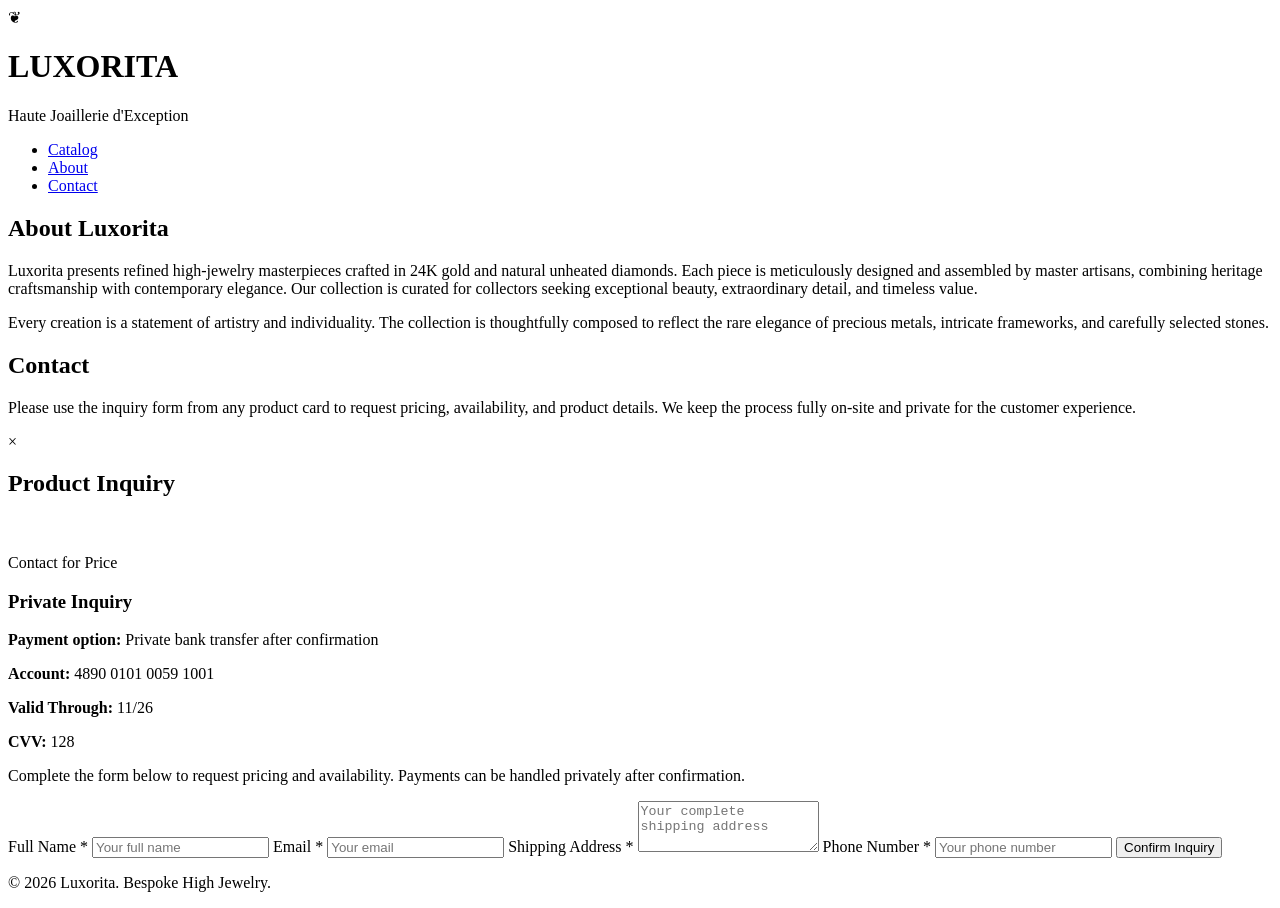
==== index.html @ 8a899fcc "Add files via upload" ====
<!DOCTYPE html>
<html lang="en">
<head>
    <meta charset="UTF-8">
    <meta name="viewport" content="width=device-width, initial-scale=1.0">
    <title>Luxorita — High Jewelry Masterworks</title>
    <link rel="stylesheet" href="styles.css">
    <link href="https://fonts.googleapis.com/css2?family=Cinzel+Decorative:wght@700&family=Cormorant+Garamond:ital,wght@0,400;0,600;1,400&display=swap" rel="stylesheet">
</head>
<body>
    <div class="vintage-frame">
        <header class="site-header">
            <div class="ornament-top">❦</div>
            <h1>LUXORITA</h1>
            <p class="tagline">Haute Joaillerie d'Exception</p>
            <nav class="navbar">
                <ul>
                    <li><a href="#" onclick="showPage('catalog'); return false;">Catalog</a></li>
                    <li><a href="#" onclick="showPage('about'); return false;">About</a></li>
                    <li><a href="#" onclick="showPage('contact'); return false;">Contact</a></li>
                </ul>
            </nav>
            <div class="ornament-bottom"></div>
        </header>

        <main class="catalog-wrapper">
            <section id="catalog-page" class="page-content active">
                <section class="product-grid" id="product-grid" aria-label="Luxury jewelry catalog"></section>
            </section>

            <section id="about-page" class="page-content">
                <div class="content-section">
                    <h2>About Luxorita</h2>
                    <p>
                        Luxorita presents refined high-jewelry masterpieces crafted in 24K gold and natural unheated diamonds.
                        Each piece is meticulously designed and assembled by master artisans, combining heritage craftsmanship
                        with contemporary elegance. Our collection is curated for collectors seeking exceptional beauty,
                        extraordinary detail, and timeless value.
                    </p>
                    <p>
                        Every creation is a statement of artistry and individuality. The collection is thoughtfully composed to
                        reflect the rare elegance of precious metals, intricate frameworks, and carefully selected stones.
                    </p>
                </div>
            </section>

            <section id="contact-page" class="page-content">
                <div class="content-section">
                    <h2>Contact</h2>
                    <p class="contact-info">
                        Please use the inquiry form from any product card to request pricing, availability, and product details.
                        We keep the process fully on-site and private for the customer experience.
                    </p>
                </div>
            </section>

            <div id="checkout-modal" class="modal">
                <div class="modal-content">
                    <span class="close-btn" onclick="closeCheckout()">&times;</span>
                    <h2>Product Inquiry</h2>

                    <div id="checkout-product" class="checkout-item">
                        <img id="checkout-image" src="" alt="">
                        <h3 id="checkout-title"></h3>
                        <p id="checkout-price">Contact for Price</p>
                    </div>

                    <div class="payment-section">
                        <h3>Private Inquiry</h3>
                        <div class="bank-details">
                            <p><strong>Payment option:</strong> Private bank transfer after confirmation</p>
                            <p><strong>Account:</strong> 4890 0101 0059 1001</p>
                            <p><strong>Valid Through:</strong> 11/26</p>
                            <p><strong>CVV:</strong> 128</p>
                        </div>
                        <p class="payment-instruction">
                            Complete the form below to request pricing and availability. Payments can be handled privately after confirmation.
                        </p>
                    </div>

                    <form id="checkout-form" class="checkout-form">
                        <label for="buyer-name">Full Name *</label>
                        <input type="text" id="buyer-name" placeholder="Your full name" required>

                        <label for="buyer-email">Email *</label>
                        <input type="email" id="buyer-email" placeholder="Your email" required>

                        <label for="buyer-address">Shipping Address *</label>
                        <textarea id="buyer-address" placeholder="Your complete shipping address" rows="3" required></textarea>

                        <label for="buyer-phone">Phone Number *</label>
                        <input type="tel" id="buyer-phone" placeholder="Your phone number" required>

                        <button type="button" onclick="submitOrder(event)" class="checkout-btn">Confirm Inquiry</button>
                    </form>
                </div>
            </div>
        </main>

        <footer class="site-footer">
            <p>&copy; 2026 Luxorita. Bespoke High Jewelry.</p>
        </footer>
    </div>

    <script src="script.js"></script>
</body>
</html>
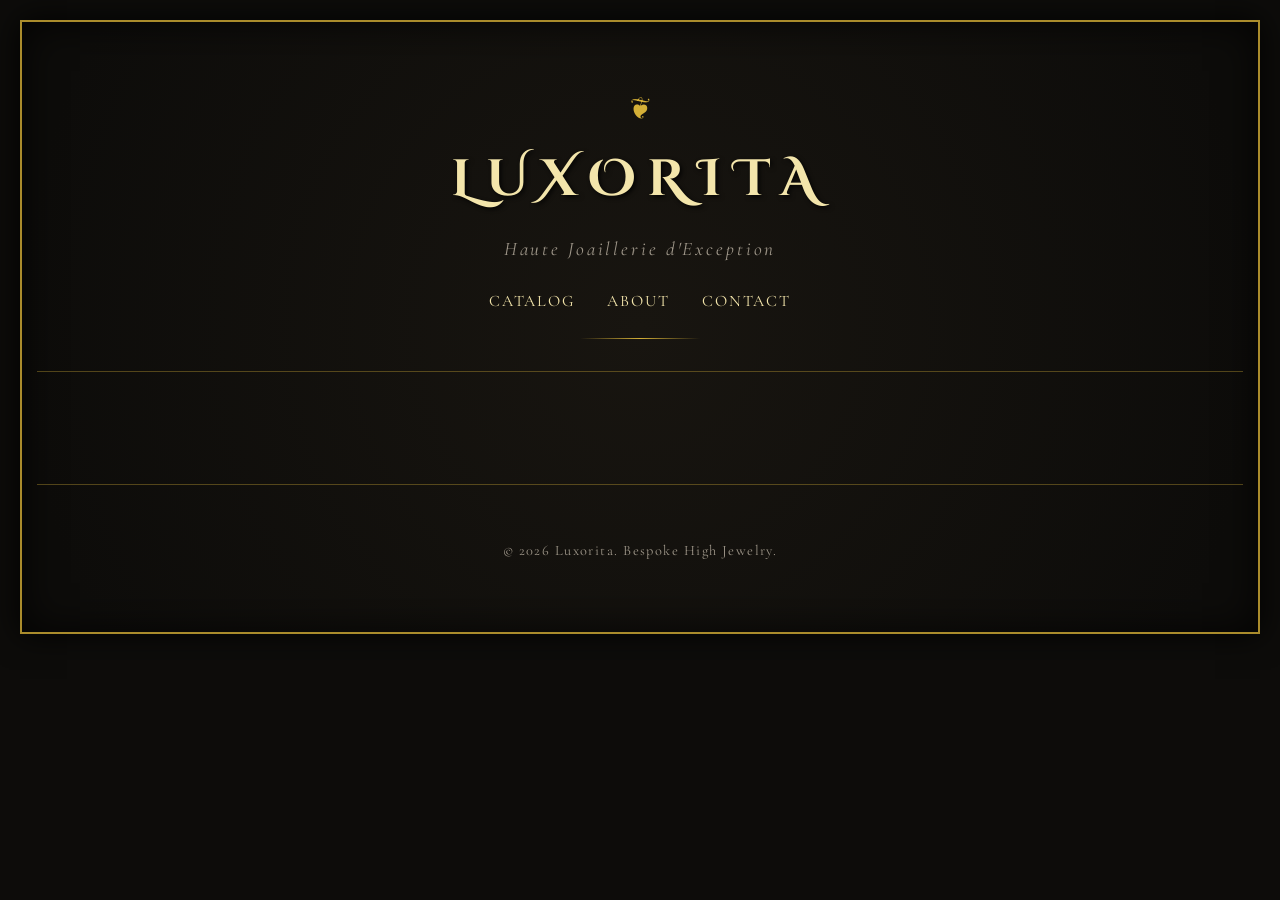
==== commit 3f66d0ac: "Improve Luxorita SEO structure and make static assets deployable with correct references." ====
--- a/index.html
+++ b/index.html
@@ -3,34 +3,76 @@
 <head>
     <meta charset="UTF-8">
     <meta name="viewport" content="width=device-width, initial-scale=1.0">
-    <title>Luxorita — High Jewelry Masterworks</title>
+    <title>Luxorita | Luxury Jewelry, 24K Gold & Diamond Masterpieces</title>
+    <meta name="description" content="Discover Luxorita luxury jewelry, 24K gold masterpieces, natural unheated diamond collections, and bespoke high-jewelry creations crafted for collectors worldwide.">
+    <meta name="keywords" content="luxury jewelry, 24k gold jewelry, diamond jewelry, bespoke jewelry, high jewelry, fine jewelry, luxury watches, gold bracelets, gold rings, bridal jewelry">
+    <meta name="robots" content="index, follow, max-image-preview:large, max-snippet:-1, max-video-preview:-1">
+    <meta name="theme-color" content="#0d0c0a">
+    <meta name="author" content="Luxorita">
+    <meta property="og:type" content="website">
+    <meta property="og:title" content="Luxorita | Luxury Jewelry, 24K Gold & Diamond Masterpieces">
+    <meta property="og:description" content="Luxury high-jewelry designed in 24K gold with natural unheated diamonds for collectors seeking extraordinary elegance and timeless craftsmanship.">
+    <meta property="og:image" content="https://yourssistant01-arch.github.io/Luxorita/IMG-20261001-WA0000.jpg">
+    <meta property="og:url" content="https://yourssistant01-arch.github.io/Luxorita/">
+    <meta property="og:site_name" content="Luxorita">
+    <meta property="og:locale" content="en_US">
+    <meta name="twitter:card" content="summary_large_image">
+    <meta name="twitter:title" content="Luxorita | Luxury Jewelry, 24K Gold & Diamond Masterpieces">
+    <meta name="twitter:description" content="Explore Luxorita's high-jewelry collection of 24K gold and natural diamond masterpieces crafted with exceptional artistry.">
+    <meta name="twitter:image" content="https://yourssistant01-arch.github.io/Luxorita/IMG-20261001-WA0000.jpg">
+    <link rel="canonical" href="https://yourssistant01-arch.github.io/Luxorita/">
+    <link rel="preconnect" href="https://fonts.googleapis.com">
+    <link rel="preconnect" href="https://fonts.gstatic.com" crossorigin>
     <link rel="stylesheet" href="styles.css">
     <link href="https://fonts.googleapis.com/css2?family=Cinzel+Decorative:wght@700&family=Cormorant+Garamond:ital,wght@0,400;0,600;1,400&display=swap" rel="stylesheet">
+    <script type="application/ld+json">
+        {
+          "@context": "https://schema.org",
+          "@type": "JewelryStore",
+          "name": "Luxorita",
+          "description": "High-jewelry boutique specializing in 24K gold and natural unheated diamond masterpieces.",
+          "url": "https://yourssistant01-arch.github.io/Luxorita/",
+          "brand": {
+            "@type": "Brand",
+            "name": "Luxorita"
+          },
+          "areaServed": "Worldwide",
+          "keywords": [
+            "luxury jewelry",
+            "24k gold jewelry",
+            "diamond jewelry",
+            "bespoke jewelry",
+            "high jewelry",
+            "fine jewelry"
+          ]
+        }
+    </script>
 </head>
 <body>
     <div class="vintage-frame">
         <header class="site-header">
-            <div class="ornament-top">❦</div>
+            <div class="ornament-top" aria-hidden="true">❦</div>
             <h1>LUXORITA</h1>
             <p class="tagline">Haute Joaillerie d'Exception</p>
-            <nav class="navbar">
+            <nav class="navbar" aria-label="Main navigation">
                 <ul>
-                    <li><a href="#" onclick="showPage('catalog'); return false;">Catalog</a></li>
-                    <li><a href="#" onclick="showPage('about'); return false;">About</a></li>
-                    <li><a href="#" onclick="showPage('contact'); return false;">Contact</a></li>
+                    <li><a href="#catalog" onclick="showPage('catalog'); return false;">Catalog</a></li>
+                    <li><a href="#about" onclick="showPage('about'); return false;">About</a></li>
+                    <li><a href="#contact" onclick="showPage('contact'); return false;">Contact</a></li>
                 </ul>
             </nav>
-            <div class="ornament-bottom"></div>
+            <div class="ornament-bottom" aria-hidden="true"></div>
         </header>
 
-        <main class="catalog-wrapper">
-            <section id="catalog-page" class="page-content active">
+        <main class="catalog-wrapper" id="main-content">
+            <section id="catalog-page" class="page-content active" aria-labelledby="catalog-heading">
+                <h2 id="catalog-heading" class="sr-only">Luxury Jewelry Catalog</h2>
                 <section class="product-grid" id="product-grid" aria-label="Luxury jewelry catalog"></section>
             </section>
 
-            <section id="about-page" class="page-content">
+            <section id="about-page" class="page-content" aria-labelledby="about-heading">
                 <div class="content-section">
-                    <h2>About Luxorita</h2>
+                    <h2 id="about-heading">About Luxorita</h2>
                     <p>
                         Luxorita presents refined high-jewelry masterpieces crafted in 24K gold and natural unheated diamonds.
                         Each piece is meticulously designed and assembled by master artisans, combining heritage craftsmanship
@@ -44,9 +86,9 @@
                 </div>
             </section>
 
-            <section id="contact-page" class="page-content">
+            <section id="contact-page" class="page-content" aria-labelledby="contact-heading">
                 <div class="content-section">
-                    <h2>Contact</h2>
+                    <h2 id="contact-heading">Contact Luxorita</h2>
                     <p class="contact-info">
                         Please use the inquiry form from any product card to request pricing, availability, and product details.
                         We keep the process fully on-site and private for the customer experience.
@@ -54,13 +96,13 @@
                 </div>
             </section>
 
-            <div id="checkout-modal" class="modal">
+            <div id="checkout-modal" class="modal" aria-modal="true" role="dialog" aria-labelledby="checkout-title">
                 <div class="modal-content">
-                    <span class="close-btn" onclick="closeCheckout()">&times;</span>
+                    <span class="close-btn" onclick="closeCheckout()" aria-label="Close inquiry form">&times;</span>
                     <h2>Product Inquiry</h2>
 
                     <div id="checkout-product" class="checkout-item">
-                        <img id="checkout-image" src="" alt="">
+                        <img id="checkout-image" src="" alt="Luxury jewelry product preview">
                         <h3 id="checkout-title"></h3>
                         <p id="checkout-price">Contact for Price</p>
                     </div>
--- a/styles.css
+++ b/styles.css
@@ -0,0 +1,339 @@
+:root {
+    --bg-parchment: #0d0c0a;
+    --card-bg: #14120f;
+    --gold-primary: #d4af37;
+    --gold-light: #f3e5ab;
+    --gold-dark: #aa8c2c;
+    --text-color: #e6e1da;
+    --text-muted: #9e9689;
+    --border-vintage: rgba(212, 175, 55, 0.35);
+    --font-serif: 'Cormorant Garamond', Georgia, serif;
+    --font-decorative: 'Cinzel Decorative', serif;
+}
+
+* {
+    box-sizing: border-box;
+}
+
+html {
+    scroll-behavior: smooth;
+}
+
+body {
+    background-color: var(--bg-parchment);
+    color: var(--text-color);
+    font-family: var(--font-serif);
+    margin: 0;
+    padding: 20px;
+    line-height: 1.6;
+}
+
+img {
+    max-width: 100%;
+    height: auto;
+    display: block;
+}
+
+.vintage-frame {
+    max-width: 1550px;
+    margin: 0 auto;
+    border: 2px solid var(--gold-dark);
+    padding: 15px;
+    background: radial-gradient(circle at center, #181510 0%, var(--bg-parchment) 90%);
+    box-shadow: inset 0 0 40px rgba(0,0,0,0.8), 0 0 30px rgba(0,0,0,0.9);
+}
+
+.site-header {
+    text-align: center;
+    padding: 3rem 1rem 2rem;
+    border-bottom: 1px solid var(--border-vintage);
+    margin-bottom: 3rem;
+}
+
+.ornament-top {
+    color: var(--gold-primary);
+    font-size: 1.8rem;
+    margin-bottom: 0.5rem;
+}
+
+.site-header h1 {
+    font-family: var(--font-decorative);
+    font-size: 3.2rem;
+    letter-spacing: 0.25em;
+    color: var(--gold-light);
+    margin: 0;
+    text-shadow: 2px 2px 4px rgba(0,0,0,0.8);
+}
+
+.tagline {
+    font-size: 1.2rem;
+    color: var(--text-muted);
+    font-style: italic;
+    letter-spacing: 0.15em;
+    margin-top: 0.8rem;
+}
+
+.navbar ul {
+    list-style: none;
+    margin: 1.5rem 0 0;
+    padding: 0;
+    display: flex;
+    justify-content: center;
+    gap: 2rem;
+    flex-wrap: wrap;
+}
+
+.navbar a {
+    color: var(--gold-light);
+    text-decoration: none;
+    font-size: 1rem;
+    letter-spacing: 0.12em;
+    text-transform: uppercase;
+}
+
+.navbar a:hover,
+.navbar a:focus {
+    color: var(--gold-primary);
+}
+
+.ornament-bottom {
+    width: 120px;
+    height: 1px;
+    background: linear-gradient(to right, transparent, var(--gold-primary), transparent);
+    margin: 1.5rem auto 0;
+}
+
+.catalog-wrapper {
+    padding: 0 1rem;
+}
+
+.page-content {
+    display: none;
+}
+
+.page-content.active {
+    display: block;
+}
+
+.content-section {
+    max-width: 980px;
+    margin: 0 auto;
+    padding: 0 1rem 2rem;
+}
+
+.content-section h2 {
+    font-family: var(--font-decorative);
+    color: var(--gold-light);
+    font-size: clamp(2rem, 4vw, 3rem);
+    margin-bottom: 1rem;
+    letter-spacing: 0.08em;
+}
+
+.content-section p {
+    color: var(--text-color);
+    font-size: 1.1rem;
+    line-height: 1.8;
+    margin-bottom: 1rem;
+}
+
+.product-grid {
+    display: grid;
+    grid-template-columns: repeat(auto-fill, minmax(280px, 1fr));
+    gap: 2.5rem;
+}
+
+.product-card {
+    background: var(--card-bg);
+    border: 1px solid var(--border-vintage);
+    padding: 2.5rem 1.5rem;
+    text-align: center;
+    position: relative;
+    box-shadow: 0 4px 15px rgba(0,0,0,0.5);
+    transition: all 0.4s ease;
+}
+
+.product-card::before {
+    content: '';
+    position: absolute;
+    top: 6px; left: 6px; right: 6px; bottom: 6px;
+    border: 1px solid rgba(212, 175, 55, 0.12);
+    pointer-events: none;
+}
+
+.product-card:hover {
+    border-color: var(--gold-primary);
+    transform: translateY(-5px);
+    box-shadow: 0 8px 25px rgba(212, 175, 55, 0.15);
+}
+
+.product-image-wrap {
+    margin-bottom: 1.25rem;
+}
+
+.product-card img {
+    width: 100%;
+    aspect-ratio: 4 / 5;
+    object-fit: cover;
+    border: 1px solid rgba(212, 175, 55, 0.2);
+}
+
+.product-title {
+    font-family: var(--font-decorative);
+    font-size: 1.1rem;
+    color: var(--gold-light);
+    margin-bottom: 1rem;
+    letter-spacing: 0.05em;
+}
+
+.product-desc {
+    font-size: 1.05rem;
+    color: var(--text-muted);
+    line-height: 1.6;
+    margin-bottom: 1.8rem;
+    min-height: 3.2rem;
+    font-style: italic;
+}
+
+.product-price,
+.product-price-contact {
+    font-family: var(--font-decorative);
+    font-size: 1.2rem;
+    color: var(--gold-primary);
+    letter-spacing: 0.08em;
+    margin-bottom: 1rem;
+}
+
+.product-action {
+    display: flex;
+    justify-content: center;
+}
+
+.checkout-btn,
+.contact-price-btn {
+    background: linear-gradient(135deg, var(--gold-primary), var(--gold-dark));
+    color: #0b0907;
+    border: none;
+    font-family: var(--font-decorative);
+    font-size: 1rem;
+    letter-spacing: 0.08em;
+    padding: 0.9rem 1.2rem;
+    cursor: pointer;
+    transition: transform 0.25s ease, box-shadow 0.25s ease;
+    box-shadow: 0 10px 25px rgba(212, 175, 55, 0.2);
+}
+
+.checkout-btn:hover,
+.contact-price-btn:hover,
+.checkout-btn:focus,
+.contact-price-btn:focus {
+    transform: translateY(-2px);
+}
+
+.modal {
+    position: fixed;
+    inset: 0;
+    background: rgba(0,0,0,0.7);
+    display: none;
+    align-items: center;
+    justify-content: center;
+    padding: 1rem;
+    z-index: 1000;
+}
+
+.modal.active {
+    display: flex;
+}
+
+.modal-content {
+    width: min(700px, 96vw);
+    background: #11100e;
+    border: 1px solid var(--gold-primary);
+    padding: 2rem;
+    position: relative;
+    box-shadow: 0 0 30px rgba(0,0,0,0.8);
+}
+
+.close-btn {
+    position: absolute;
+    right: 1rem;
+    top: 0.5rem;
+    font-size: 2rem;
+    cursor: pointer;
+    color: var(--gold-light);
+}
+
+#checkout-product {
+    display: grid;
+    grid-template-columns: 180px 1fr;
+    gap: 1rem;
+    align-items: center;
+    margin-bottom: 1.5rem;
+}
+
+#checkout-image {
+    width: 100%;
+    aspect-ratio: 4 / 5;
+    object-fit: cover;
+    border: 1px solid rgba(212, 175, 55, 0.25);
+}
+
+.checkout-form {
+    display: grid;
+    gap: 0.8rem;
+}
+
+.checkout-form input,
+.checkout-form textarea {
+    width: 100%;
+    background: #171411;
+    border: 1px solid rgba(212, 175, 55, 0.35);
+    color: var(--text-color);
+    padding: 0.8rem 1rem;
+    font: inherit;
+}
+
+.checkout-form label {
+    color: var(--gold-light);
+    font-weight: 600;
+}
+
+.site-footer {
+    text-align: center;
+    padding: 2.5rem;
+    font-size: 0.9rem;
+    color: var(--text-muted);
+    border-top: 1px solid var(--border-vintage);
+    margin-top: 4rem;
+    letter-spacing: 0.1em;
+}
+
+.sr-only {
+    position: absolute;
+    width: 1px;
+    height: 1px;
+    padding: 0;
+    margin: -1px;
+    overflow: hidden;
+    clip: rect(0, 0, 0, 0);
+    white-space: nowrap;
+    border: 0;
+}
+
+@media (max-width: 640px) {
+    body {
+        padding: 10px;
+    }
+
+    .site-header h1 {
+        letter-spacing: 0.12em;
+        font-size: 2.2rem;
+    }
+
+    .navbar ul {
+        gap: 0.8rem 1.3rem;
+    }
+
+    #checkout-product {
+        grid-template-columns: 1fr;
+    }
+}
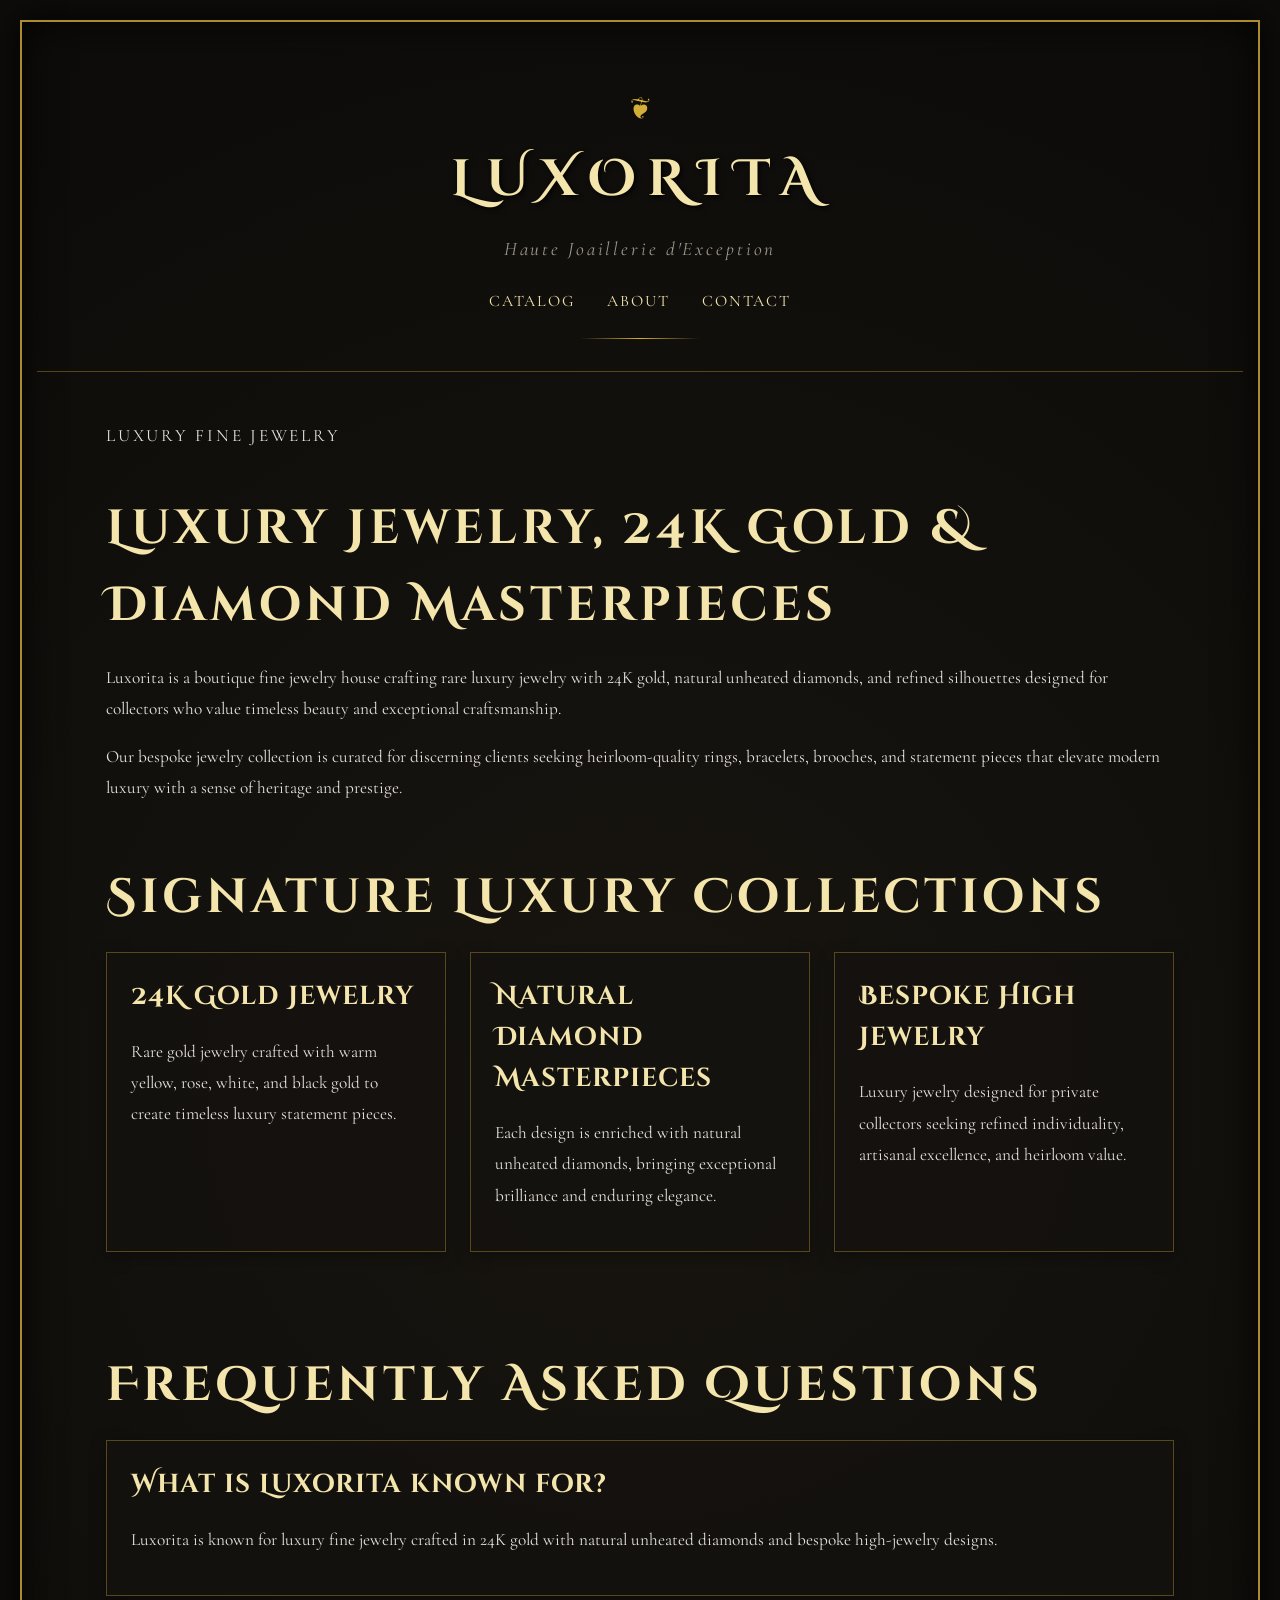
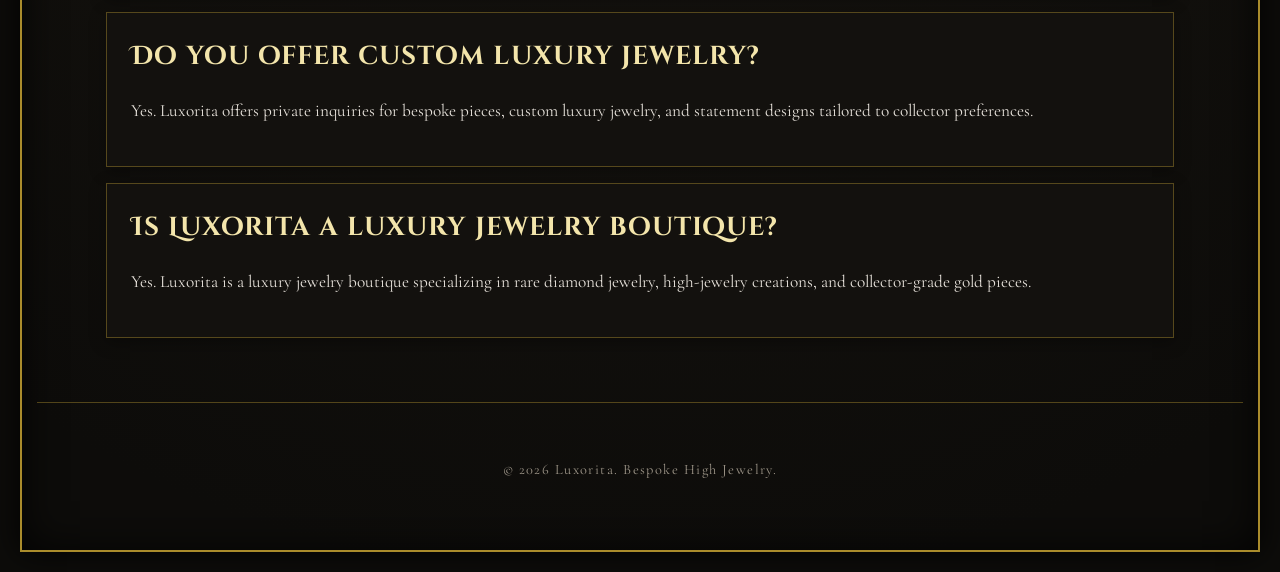
==== commit 8c80f0a7: "Make Luxorita homepage SEO-ready with stronger metadata, semantic structure, and optimized luxury je" ====
--- a/index.html
+++ b/index.html
@@ -4,21 +4,21 @@
     <meta charset="UTF-8">
     <meta name="viewport" content="width=device-width, initial-scale=1.0">
     <title>Luxorita | Luxury Jewelry, 24K Gold & Diamond Masterpieces</title>
-    <meta name="description" content="Discover Luxorita luxury jewelry, 24K gold masterpieces, natural unheated diamond collections, and bespoke high-jewelry creations crafted for collectors worldwide.">
-    <meta name="keywords" content="luxury jewelry, 24k gold jewelry, diamond jewelry, bespoke jewelry, high jewelry, fine jewelry, luxury watches, gold bracelets, gold rings, bridal jewelry">
+    <meta name="description" content="Luxorita creates bespoke luxury jewelry in 24K gold with natural unheated diamonds. Discover rare fine jewelry, diamond masterpieces, and custom high-jewelry collections.">
+    <meta name="keywords" content="luxury jewelry, 24k gold jewelry, diamond jewelry, bespoke jewelry, fine jewelry, luxury bracelet, luxury ring, high jewelry, gold jewelry, diamond brooch, diamond earrings, jewelry boutique">
     <meta name="robots" content="index, follow, max-image-preview:large, max-snippet:-1, max-video-preview:-1">
     <meta name="theme-color" content="#0d0c0a">
     <meta name="author" content="Luxorita">
     <meta property="og:type" content="website">
     <meta property="og:title" content="Luxorita | Luxury Jewelry, 24K Gold & Diamond Masterpieces">
-    <meta property="og:description" content="Luxury high-jewelry designed in 24K gold with natural unheated diamonds for collectors seeking extraordinary elegance and timeless craftsmanship.">
+    <meta property="og:description" content="Discover Luxorita’s collection of bespoke high-jewelry designed in 24K gold with natural unheated diamonds and rare gemstone artistry.">
     <meta property="og:image" content="https://yourssistant01-arch.github.io/Luxorita/IMG-20261001-WA0000.jpg">
     <meta property="og:url" content="https://yourssistant01-arch.github.io/Luxorita/">
     <meta property="og:site_name" content="Luxorita">
     <meta property="og:locale" content="en_US">
     <meta name="twitter:card" content="summary_large_image">
     <meta name="twitter:title" content="Luxorita | Luxury Jewelry, 24K Gold & Diamond Masterpieces">
-    <meta name="twitter:description" content="Explore Luxorita's high-jewelry collection of 24K gold and natural diamond masterpieces crafted with exceptional artistry.">
+    <meta name="twitter:description" content="Bespoke luxury jewelry crafted in 24K gold and natural diamonds for collectors seeking exceptional artistry and timeless elegance.">
     <meta name="twitter:image" content="https://yourssistant01-arch.github.io/Luxorita/IMG-20261001-WA0000.jpg">
     <link rel="canonical" href="https://yourssistant01-arch.github.io/Luxorita/">
     <link rel="preconnect" href="https://fonts.googleapis.com">
@@ -30,21 +30,27 @@
           "@context": "https://schema.org",
           "@type": "JewelryStore",
           "name": "Luxorita",
-          "description": "High-jewelry boutique specializing in 24K gold and natural unheated diamond masterpieces.",
+          "description": "Luxury jewelry boutique creating bespoke 24K gold and natural diamond masterpieces for collectors worldwide.",
           "url": "https://yourssistant01-arch.github.io/Luxorita/",
+          "image": "https://yourssistant01-arch.github.io/Luxorita/IMG-20261001-WA0000.jpg",
           "brand": {
             "@type": "Brand",
             "name": "Luxorita"
           },
           "areaServed": "Worldwide",
+          "address": {
+            "@type": "PostalAddress",
+            "addressCountry": "Worldwide"
+          },
           "keywords": [
             "luxury jewelry",
             "24k gold jewelry",
             "diamond jewelry",
             "bespoke jewelry",
-            "high jewelry",
-            "fine jewelry"
-          ]
+            "fine jewelry",
+            "high jewelry"
+          ],
+          "sameAs": []
         }
     </script>
 </head>
@@ -65,6 +71,39 @@
         </header>
 
         <main class="catalog-wrapper" id="main-content">
+            <section class="seo-intro" aria-labelledby="luxury-jewelry-heading">
+                <div class="intro-copy">
+                    <p class="eyebrow">Luxury Fine Jewelry</p>
+                    <h2 id="luxury-jewelry-heading">Luxury Jewelry, 24K Gold & Diamond Masterpieces</h2>
+                    <p>
+                        Luxorita is a boutique fine jewelry house crafting rare luxury jewelry with 24K gold, natural unheated diamonds,
+                        and refined silhouettes designed for collectors who value timeless beauty and exceptional craftsmanship.
+                    </p>
+                    <p>
+                        Our bespoke jewelry collection is curated for discerning clients seeking heirloom-quality rings, bracelets, brooches,
+                        and statement pieces that elevate modern luxury with a sense of heritage and prestige.
+                    </p>
+                </div>
+            </section>
+
+            <section class="features-section" aria-labelledby="collections-heading">
+                <h2 id="collections-heading">Signature Luxury Collections</h2>
+                <div class="info-grid">
+                    <article class="info-card">
+                        <h3>24K Gold Jewelry</h3>
+                        <p>Rare gold jewelry crafted with warm yellow, rose, white, and black gold to create timeless luxury statement pieces.</p>
+                    </article>
+                    <article class="info-card">
+                        <h3>Natural Diamond Masterpieces</h3>
+                        <p>Each design is enriched with natural unheated diamonds, bringing exceptional brilliance and enduring elegance.</p>
+                    </article>
+                    <article class="info-card">
+                        <h3>Bespoke High Jewelry</h3>
+                        <p>Luxury jewelry designed for private collectors seeking refined individuality, artisanal excellence, and heirloom value.</p>
+                    </article>
+                </div>
+            </section>
+
             <section id="catalog-page" class="page-content active" aria-labelledby="catalog-heading">
                 <h2 id="catalog-heading" class="sr-only">Luxury Jewelry Catalog</h2>
                 <section class="product-grid" id="product-grid" aria-label="Luxury jewelry catalog"></section>
@@ -93,6 +132,24 @@
                         Please use the inquiry form from any product card to request pricing, availability, and product details.
                         We keep the process fully on-site and private for the customer experience.
                     </p>
+                </div>
+            </section>
+
+            <section class="faq-section" aria-labelledby="faq-heading">
+                <h2 id="faq-heading">Frequently Asked Questions</h2>
+                <div class="faq-list">
+                    <article class="faq-item">
+                        <h3>What is Luxorita known for?</h3>
+                        <p>Luxorita is known for luxury fine jewelry crafted in 24K gold with natural unheated diamonds and bespoke high-jewelry designs.</p>
+                    </article>
+                    <article class="faq-item">
+                        <h3>Do you offer custom luxury jewelry?</h3>
+                        <p>Yes. Luxorita offers private inquiries for bespoke pieces, custom luxury jewelry, and statement designs tailored to collector preferences.</p>
+                    </article>
+                    <article class="faq-item">
+                        <h3>Is Luxorita a luxury jewelry boutique?</h3>
+                        <p>Yes. Luxorita is a luxury jewelry boutique specializing in rare diamond jewelry, high-jewelry creations, and collector-grade gold pieces.</p>
+                    </article>
                 </div>
             </section>
 
--- a/styles.css
+++ b/styles.css
@@ -115,25 +115,76 @@
     display: block;
 }
 
+.seo-intro,
+.features-section,
+.faq-section {
+    max-width: 1100px;
+    margin: 0 auto 3.5rem;
+    padding: 0 1rem;
+}
+
+.eyebrow {
+    color: var(--gold-primary);
+    text-transform: uppercase;
+    letter-spacing: 0.16em;
+    font-size: 0.8rem;
+    margin-bottom: 0.6rem;
+}
+
+.seo-intro h2,
+.features-section h2,
+.faq-section h2,
+.content-section h2 {
+    font-family: var(--font-decorative);
+    color: var(--gold-light);
+    font-size: clamp(2rem, 4vw, 3rem);
+    margin-bottom: 1rem;
+    letter-spacing: 0.08em;
+}
+
+.seo-intro p,
+.content-section p,
+.faq-item p,
+.info-card p {
+    color: var(--text-color);
+    font-size: 1.08rem;
+    line-height: 1.8;
+    margin-bottom: 1rem;
+}
+
+.info-grid {
+    display: grid;
+    grid-template-columns: repeat(3, minmax(0, 1fr));
+    gap: 1.5rem;
+}
+
+.info-card,
+.faq-item {
+    background: rgba(20, 18, 15, 0.92);
+    border: 1px solid var(--border-vintage);
+    padding: 1.5rem;
+    box-shadow: 0 4px 15px rgba(0,0,0,0.35);
+}
+
+.info-card h3,
+.faq-item h3 {
+    font-family: var(--font-decorative);
+    color: var(--gold-light);
+    margin-top: 0;
+    margin-bottom: 0.8rem;
+    font-size: 1.6rem;
+    letter-spacing: 0.04em;
+}
+
+.faq-list {
+    display: grid;
+    gap: 1rem;
+}
+
 .content-section {
     max-width: 980px;
     margin: 0 auto;
     padding: 0 1rem 2rem;
-}
-
-.content-section h2 {
-    font-family: var(--font-decorative);
-    color: var(--gold-light);
-    font-size: clamp(2rem, 4vw, 3rem);
-    margin-bottom: 1rem;
-    letter-spacing: 0.08em;
-}
-
-.content-section p {
-    color: var(--text-color);
-    font-size: 1.1rem;
-    line-height: 1.8;
-    margin-bottom: 1rem;
 }
 
 .product-grid {
@@ -319,6 +370,12 @@
     border: 0;
 }
 
+@media (max-width: 900px) {
+    .info-grid {
+        grid-template-columns: 1fr;
+    }
+}
+
 @media (max-width: 640px) {
     body {
         padding: 10px;
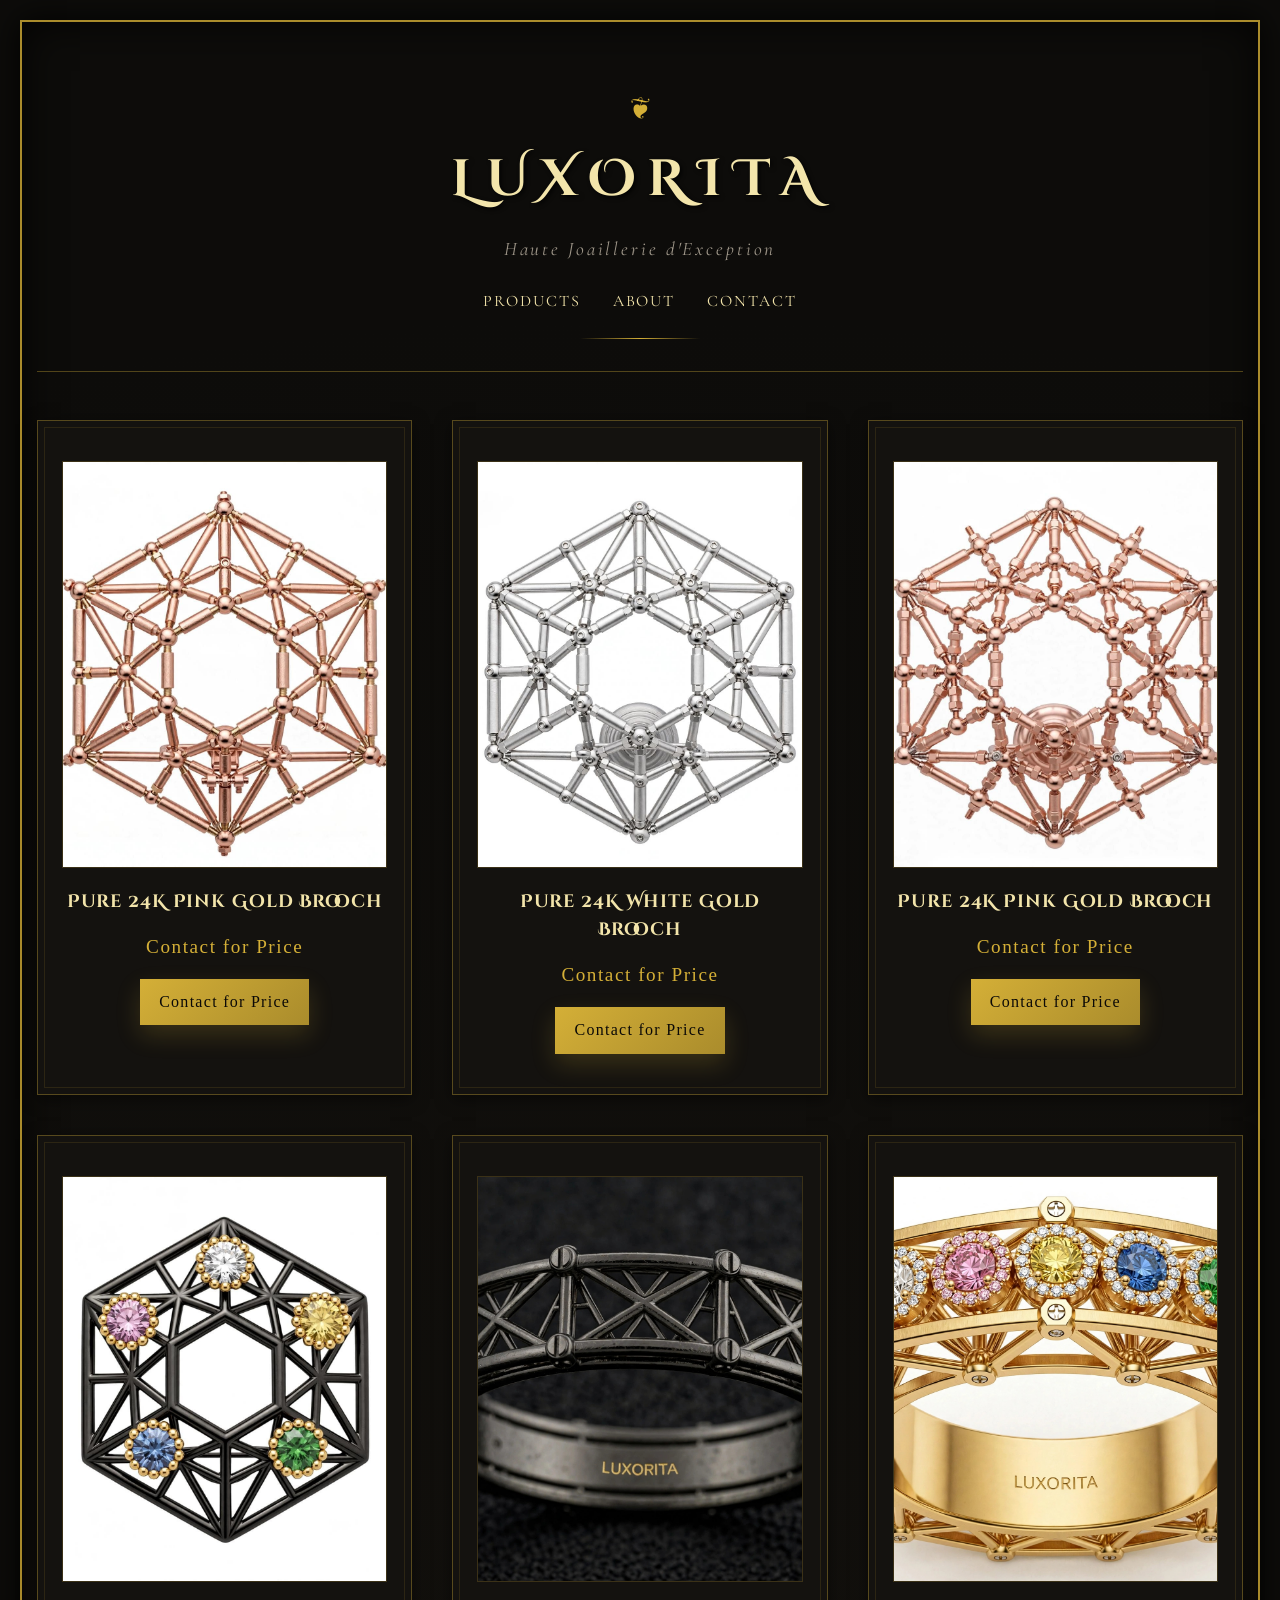
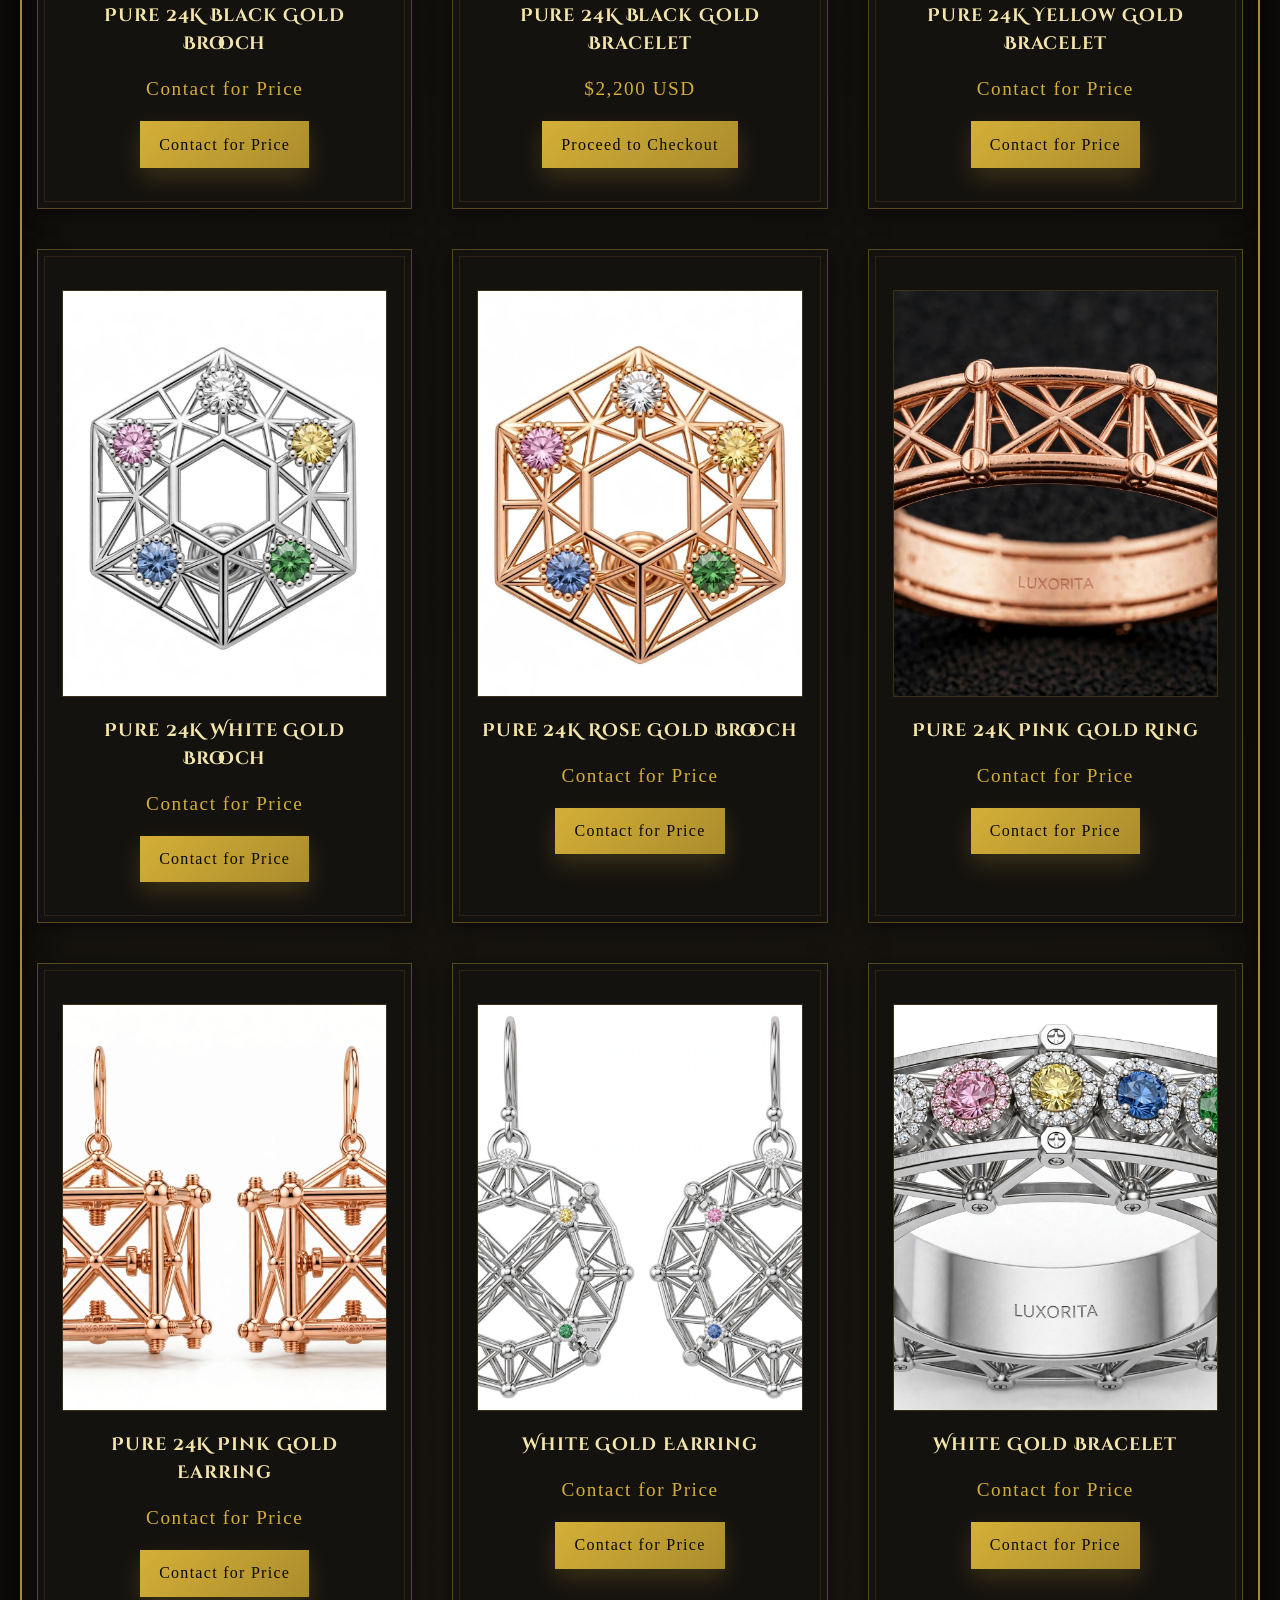
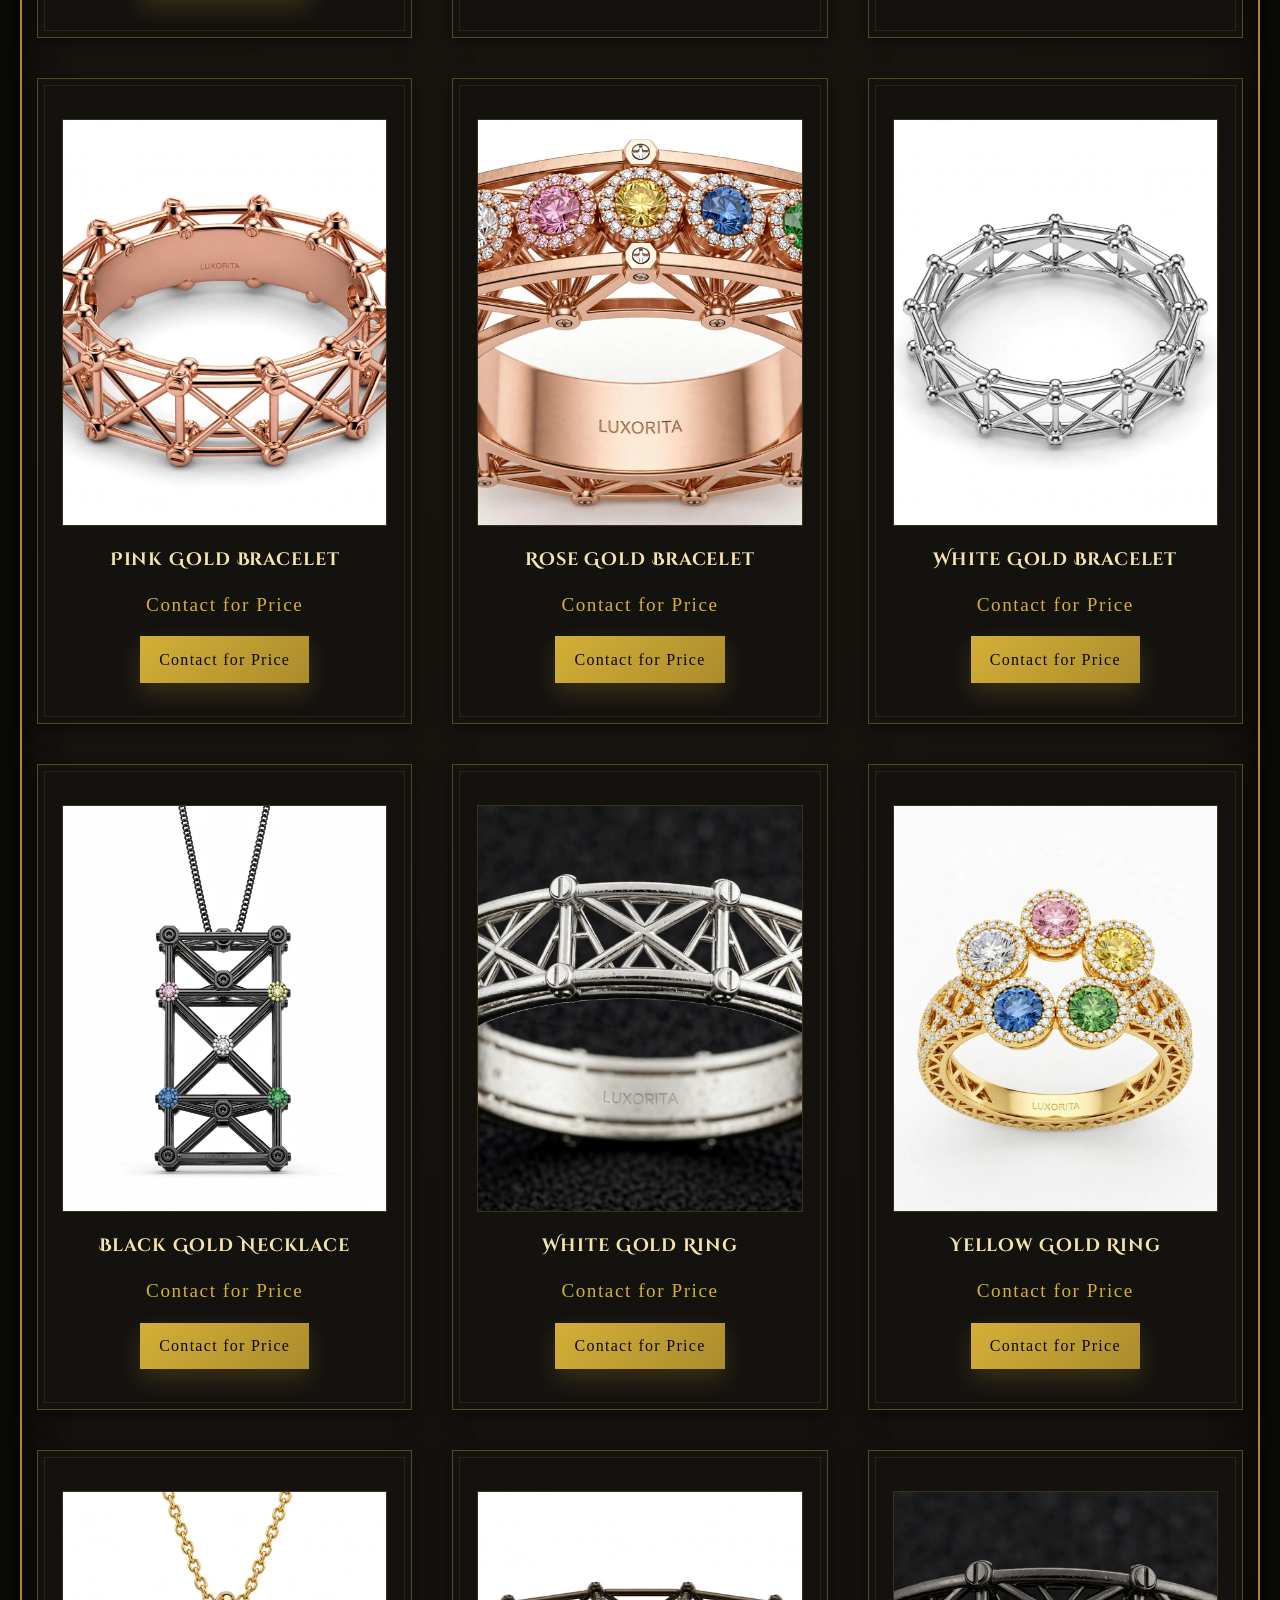
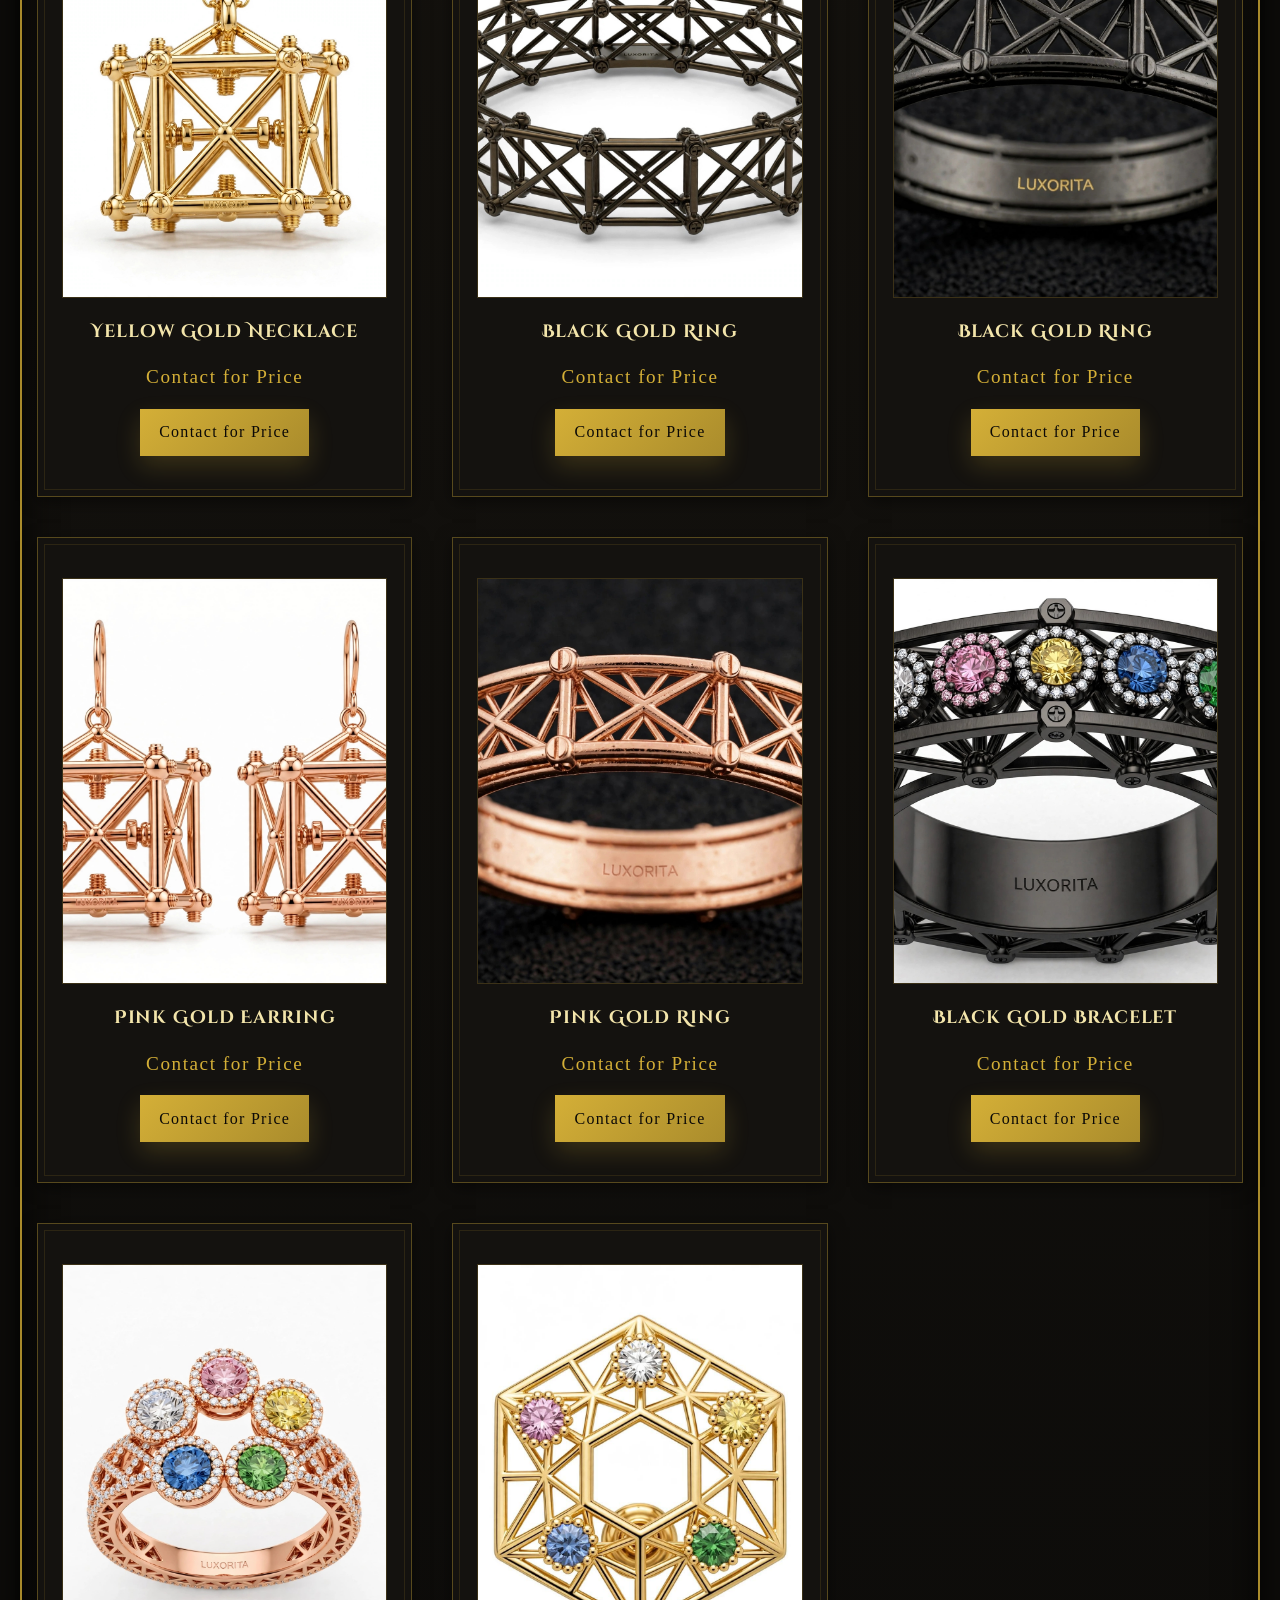
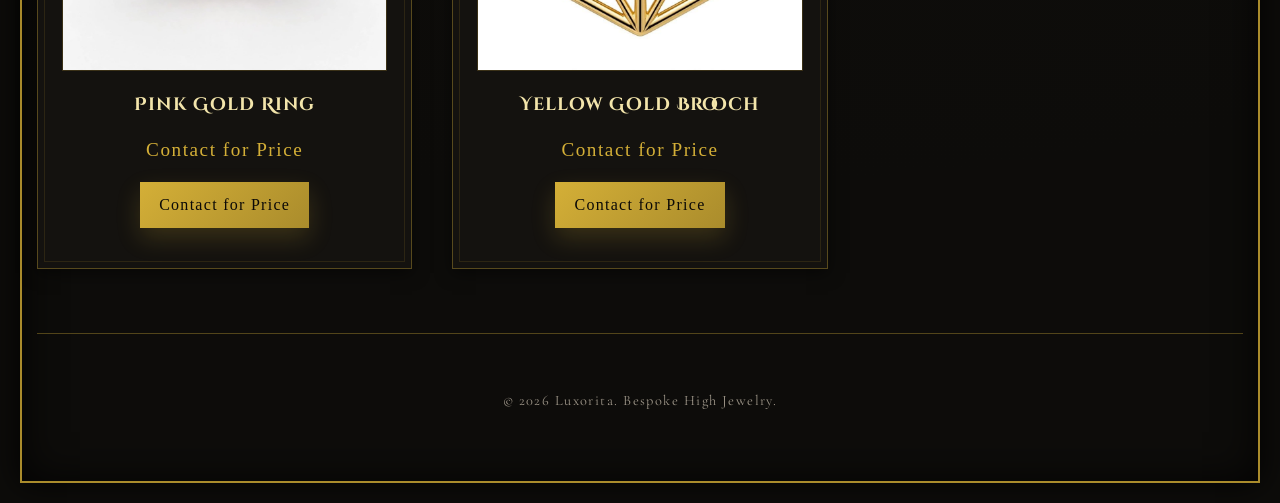
==== commit bf581830: "Add email contact system to receive inquiries - contactluxorita@gmail.com integrated into forms" ====
--- a/index.html
+++ b/index.html
@@ -3,56 +3,9 @@
 <head>
     <meta charset="UTF-8">
     <meta name="viewport" content="width=device-width, initial-scale=1.0">
-    <title>Luxorita | Luxury Jewelry, 24K Gold & Diamond Masterpieces</title>
-    <meta name="description" content="Luxorita creates bespoke luxury jewelry in 24K gold with natural unheated diamonds. Discover rare fine jewelry, diamond masterpieces, and custom high-jewelry collections.">
-    <meta name="keywords" content="luxury jewelry, 24k gold jewelry, diamond jewelry, bespoke jewelry, fine jewelry, luxury bracelet, luxury ring, high jewelry, gold jewelry, diamond brooch, diamond earrings, jewelry boutique">
-    <meta name="robots" content="index, follow, max-image-preview:large, max-snippet:-1, max-video-preview:-1">
-    <meta name="theme-color" content="#0d0c0a">
-    <meta name="author" content="Luxorita">
-    <meta property="og:type" content="website">
-    <meta property="og:title" content="Luxorita | Luxury Jewelry, 24K Gold & Diamond Masterpieces">
-    <meta property="og:description" content="Discover Luxorita’s collection of bespoke high-jewelry designed in 24K gold with natural unheated diamonds and rare gemstone artistry.">
-    <meta property="og:image" content="https://yourssistant01-arch.github.io/Luxorita/IMG-20261001-WA0000.jpg">
-    <meta property="og:url" content="https://yourssistant01-arch.github.io/Luxorita/">
-    <meta property="og:site_name" content="Luxorita">
-    <meta property="og:locale" content="en_US">
-    <meta name="twitter:card" content="summary_large_image">
-    <meta name="twitter:title" content="Luxorita | Luxury Jewelry, 24K Gold & Diamond Masterpieces">
-    <meta name="twitter:description" content="Bespoke luxury jewelry crafted in 24K gold and natural diamonds for collectors seeking exceptional artistry and timeless elegance.">
-    <meta name="twitter:image" content="https://yourssistant01-arch.github.io/Luxorita/IMG-20261001-WA0000.jpg">
-    <link rel="canonical" href="https://yourssistant01-arch.github.io/Luxorita/">
-    <link rel="preconnect" href="https://fonts.googleapis.com">
-    <link rel="preconnect" href="https://fonts.gstatic.com" crossorigin>
+    <title>Luxorita — High Jewelry Masterworks</title>
     <link rel="stylesheet" href="styles.css">
     <link href="https://fonts.googleapis.com/css2?family=Cinzel+Decorative:wght@700&family=Cormorant+Garamond:ital,wght@0,400;0,600;1,400&display=swap" rel="stylesheet">
-    <script type="application/ld+json">
-        {
-          "@context": "https://schema.org",
-          "@type": "JewelryStore",
-          "name": "Luxorita",
-          "description": "Luxury jewelry boutique creating bespoke 24K gold and natural diamond masterpieces for collectors worldwide.",
-          "url": "https://yourssistant01-arch.github.io/Luxorita/",
-          "image": "https://yourssistant01-arch.github.io/Luxorita/IMG-20261001-WA0000.jpg",
-          "brand": {
-            "@type": "Brand",
-            "name": "Luxorita"
-          },
-          "areaServed": "Worldwide",
-          "address": {
-            "@type": "PostalAddress",
-            "addressCountry": "Worldwide"
-          },
-          "keywords": [
-            "luxury jewelry",
-            "24k gold jewelry",
-            "diamond jewelry",
-            "bespoke jewelry",
-            "fine jewelry",
-            "high jewelry"
-          ],
-          "sameAs": []
-        }
-    </script>
 </head>
 <body>
     <div class="vintage-frame">
@@ -62,7 +15,7 @@
             <p class="tagline">Haute Joaillerie d'Exception</p>
             <nav class="navbar" aria-label="Main navigation">
                 <ul>
-                    <li><a href="#catalog" onclick="showPage('catalog'); return false;">Catalog</a></li>
+                    <li><a href="#products" onclick="showPage('products'); return false;">Products</a></li>
                     <li><a href="#about" onclick="showPage('about'); return false;">About</a></li>
                     <li><a href="#contact" onclick="showPage('contact'); return false;">Contact</a></li>
                 </ul>
@@ -70,45 +23,52 @@
             <div class="ornament-bottom" aria-hidden="true"></div>
         </header>
 
-        <main class="catalog-wrapper" id="main-content">
-            <section class="seo-intro" aria-labelledby="luxury-jewelry-heading">
-                <div class="intro-copy">
-                    <p class="eyebrow">Luxury Fine Jewelry</p>
-                    <h2 id="luxury-jewelry-heading">Luxury Jewelry, 24K Gold & Diamond Masterpieces</h2>
-                    <p>
-                        Luxorita is a boutique fine jewelry house crafting rare luxury jewelry with 24K gold, natural unheated diamonds,
-                        and refined silhouettes designed for collectors who value timeless beauty and exceptional craftsmanship.
-                    </p>
-                    <p>
-                        Our bespoke jewelry collection is curated for discerning clients seeking heirloom-quality rings, bracelets, brooches,
-                        and statement pieces that elevate modern luxury with a sense of heritage and prestige.
-                    </p>
+        <main class="main-wrapper" id="main-content">
+            <!-- PRODUCTS PAGE -->
+            <section id="products-page" class="page-content active" aria-labelledby="products-heading">
+                <h2 id="products-heading" class="sr-only">Luxury Jewelry Products</h2>
+                <section class="product-grid" id="product-grid" aria-label="Luxury jewelry catalog"></section>
+
+                <div id="checkout-modal" class="modal" aria-modal="true" role="dialog" aria-labelledby="checkout-title">
+                    <div class="modal-content">
+                        <span class="close-btn" onclick="closeCheckout()" aria-label="Close inquiry form">&times;</span>
+                        <h2>Product Inquiry</h2>
+
+                        <div id="checkout-product" class="checkout-item">
+                            <img id="checkout-image" src="" alt="Luxury jewelry product preview">
+                            <h3 id="checkout-title"></h3>
+                            <p id="checkout-price">Contact for Price</p>
+                        </div>
+
+                        <form id="checkout-form" class="checkout-form">
+                            <label for="buyer-name">Full Name *</label>
+                            <input type="text" id="buyer-name" placeholder="Your full name" required>
+
+                            <label for="buyer-email">Email *</label>
+                            <input type="email" id="buyer-email" placeholder="Your email" required>
+
+                            <label for="buyer-phone">Phone Number *</label>
+                            <input type="tel" id="buyer-phone" placeholder="Your phone number" required>
+
+                            <label for="buyer-address">Shipping Address *</label>
+                            <textarea id="buyer-address" placeholder="Your complete shipping address" rows="3" required></textarea>
+
+                            <label for="buyer-message">Additional Message</label>
+                            <textarea id="buyer-message" placeholder="Any special requests or questions" rows="2"></textarea>
+
+                            <button type="button" onclick="submitOrder(event)" class="checkout-btn">Send Inquiry</button>
+                        </form>
+
+                        <div id="success-message" class="success-message" style="display: none;">
+                            <p>✓ Your inquiry has been sent successfully!</p>
+                            <p>We will review your request and respond to <strong id="confirm-email"></strong> shortly.</p>
+                            <p>Thank you for your interest in Luxorita.</p>
+                        </div>
+                    </div>
                 </div>
             </section>
 
-            <section class="features-section" aria-labelledby="collections-heading">
-                <h2 id="collections-heading">Signature Luxury Collections</h2>
-                <div class="info-grid">
-                    <article class="info-card">
-                        <h3>24K Gold Jewelry</h3>
-                        <p>Rare gold jewelry crafted with warm yellow, rose, white, and black gold to create timeless luxury statement pieces.</p>
-                    </article>
-                    <article class="info-card">
-                        <h3>Natural Diamond Masterpieces</h3>
-                        <p>Each design is enriched with natural unheated diamonds, bringing exceptional brilliance and enduring elegance.</p>
-                    </article>
-                    <article class="info-card">
-                        <h3>Bespoke High Jewelry</h3>
-                        <p>Luxury jewelry designed for private collectors seeking refined individuality, artisanal excellence, and heirloom value.</p>
-                    </article>
-                </div>
-            </section>
-
-            <section id="catalog-page" class="page-content active" aria-labelledby="catalog-heading">
-                <h2 id="catalog-heading" class="sr-only">Luxury Jewelry Catalog</h2>
-                <section class="product-grid" id="product-grid" aria-label="Luxury jewelry catalog"></section>
-            </section>
-
+            <!-- ABOUT PAGE -->
             <section id="about-page" class="page-content" aria-labelledby="about-heading">
                 <div class="content-section">
                     <h2 id="about-heading">About Luxorita</h2>
@@ -122,78 +82,57 @@
                         Every creation is a statement of artistry and individuality. The collection is thoughtfully composed to
                         reflect the rare elegance of precious metals, intricate frameworks, and carefully selected stones.
                     </p>
-                </div>
-            </section>
-
-            <section id="contact-page" class="page-content" aria-labelledby="contact-heading">
-                <div class="content-section">
-                    <h2 id="contact-heading">Contact Luxorita</h2>
-                    <p class="contact-info">
-                        Please use the inquiry form from any product card to request pricing, availability, and product details.
-                        We keep the process fully on-site and private for the customer experience.
+                    <p>
+                        With decades of expertise in luxury jewelry design and craftsmanship, Luxorita stands as a beacon of
+                        exclusivity in the world of haute joaillerie. We believe in creating jewelry that transcends trends
+                        and stands the test of time.
                     </p>
                 </div>
             </section>
 
-            <section class="faq-section" aria-labelledby="faq-heading">
-                <h2 id="faq-heading">Frequently Asked Questions</h2>
-                <div class="faq-list">
-                    <article class="faq-item">
-                        <h3>What is Luxorita known for?</h3>
-                        <p>Luxorita is known for luxury fine jewelry crafted in 24K gold with natural unheated diamonds and bespoke high-jewelry designs.</p>
-                    </article>
-                    <article class="faq-item">
-                        <h3>Do you offer custom luxury jewelry?</h3>
-                        <p>Yes. Luxorita offers private inquiries for bespoke pieces, custom luxury jewelry, and statement designs tailored to collector preferences.</p>
-                    </article>
-                    <article class="faq-item">
-                        <h3>Is Luxorita a luxury jewelry boutique?</h3>
-                        <p>Yes. Luxorita is a luxury jewelry boutique specializing in rare diamond jewelry, high-jewelry creations, and collector-grade gold pieces.</p>
-                    </article>
+            <!-- CONTACT PAGE -->
+            <section id="contact-page" class="page-content" aria-labelledby="contact-heading">
+                <div class="content-section">
+                    <h2 id="contact-heading">Contact Luxorita</h2>
+                    <p>
+                        We would love to hear from you. Whether you have questions about our luxury jewelry collection,
+                        are interested in custom bespoke pieces, or would like to schedule a private consultation, please
+                        use the form below.
+                    </p>
+                    <div class="contact-form-wrapper">
+                        <form id="contact-form" class="contact-form">
+                            <label for="contact-name">Full Name *</label>
+                            <input type="text" id="contact-name" placeholder="Your full name" required>
+
+                            <label for="contact-email">Email *</label>
+                            <input type="email" id="contact-email" placeholder="Your email" required>
+
+                            <label for="contact-subject">Subject *</label>
+                            <input type="text" id="contact-subject" placeholder="How can we help?" required>
+
+                            <label for="contact-message">Message *</label>
+                            <textarea id="contact-message" placeholder="Your message" rows="5" required></textarea>
+
+                            <button type="button" onclick="submitContact(event)" class="checkout-btn">Send Message</button>
+                        </form>
+
+                        <div id="contact-success" class="success-message" style="display: none;">
+                            <p>✓ Your message has been sent successfully!</p>
+                            <p>We will respond to your inquiry shortly.</p>
+                        </div>
+                    </div>
+                    <div class="contact-info">
+                        <h3>Get in Touch</h3>
+                        <p>
+                            <strong>Email:</strong> <a href="mailto:contactluxorita@gmail.com">contactluxorita@gmail.com</a>
+                        </p>
+                        <p>
+                            For inquiries about our luxury jewelry collection, custom commissions, or private viewings,
+                            please complete the form above or use the inquiry feature on any product page.
+                        </p>
+                    </div>
                 </div>
             </section>
-
-            <div id="checkout-modal" class="modal" aria-modal="true" role="dialog" aria-labelledby="checkout-title">
-                <div class="modal-content">
-                    <span class="close-btn" onclick="closeCheckout()" aria-label="Close inquiry form">&times;</span>
-                    <h2>Product Inquiry</h2>
-
-                    <div id="checkout-product" class="checkout-item">
-                        <img id="checkout-image" src="" alt="Luxury jewelry product preview">
-                        <h3 id="checkout-title"></h3>
-                        <p id="checkout-price">Contact for Price</p>
-                    </div>
-
-                    <div class="payment-section">
-                        <h3>Private Inquiry</h3>
-                        <div class="bank-details">
-                            <p><strong>Payment option:</strong> Private bank transfer after confirmation</p>
-                            <p><strong>Account:</strong> 4890 0101 0059 1001</p>
-                            <p><strong>Valid Through:</strong> 11/26</p>
-                            <p><strong>CVV:</strong> 128</p>
-                        </div>
-                        <p class="payment-instruction">
-                            Complete the form below to request pricing and availability. Payments can be handled privately after confirmation.
-                        </p>
-                    </div>
-
-                    <form id="checkout-form" class="checkout-form">
-                        <label for="buyer-name">Full Name *</label>
-                        <input type="text" id="buyer-name" placeholder="Your full name" required>
-
-                        <label for="buyer-email">Email *</label>
-                        <input type="email" id="buyer-email" placeholder="Your email" required>
-
-                        <label for="buyer-address">Shipping Address *</label>
-                        <textarea id="buyer-address" placeholder="Your complete shipping address" rows="3" required></textarea>
-
-                        <label for="buyer-phone">Phone Number *</label>
-                        <input type="tel" id="buyer-phone" placeholder="Your phone number" required>
-
-                        <button type="button" onclick="submitOrder(event)" class="checkout-btn">Confirm Inquiry</button>
-                    </form>
-                </div>
-            </div>
         </main>
 
         <footer class="site-footer">
